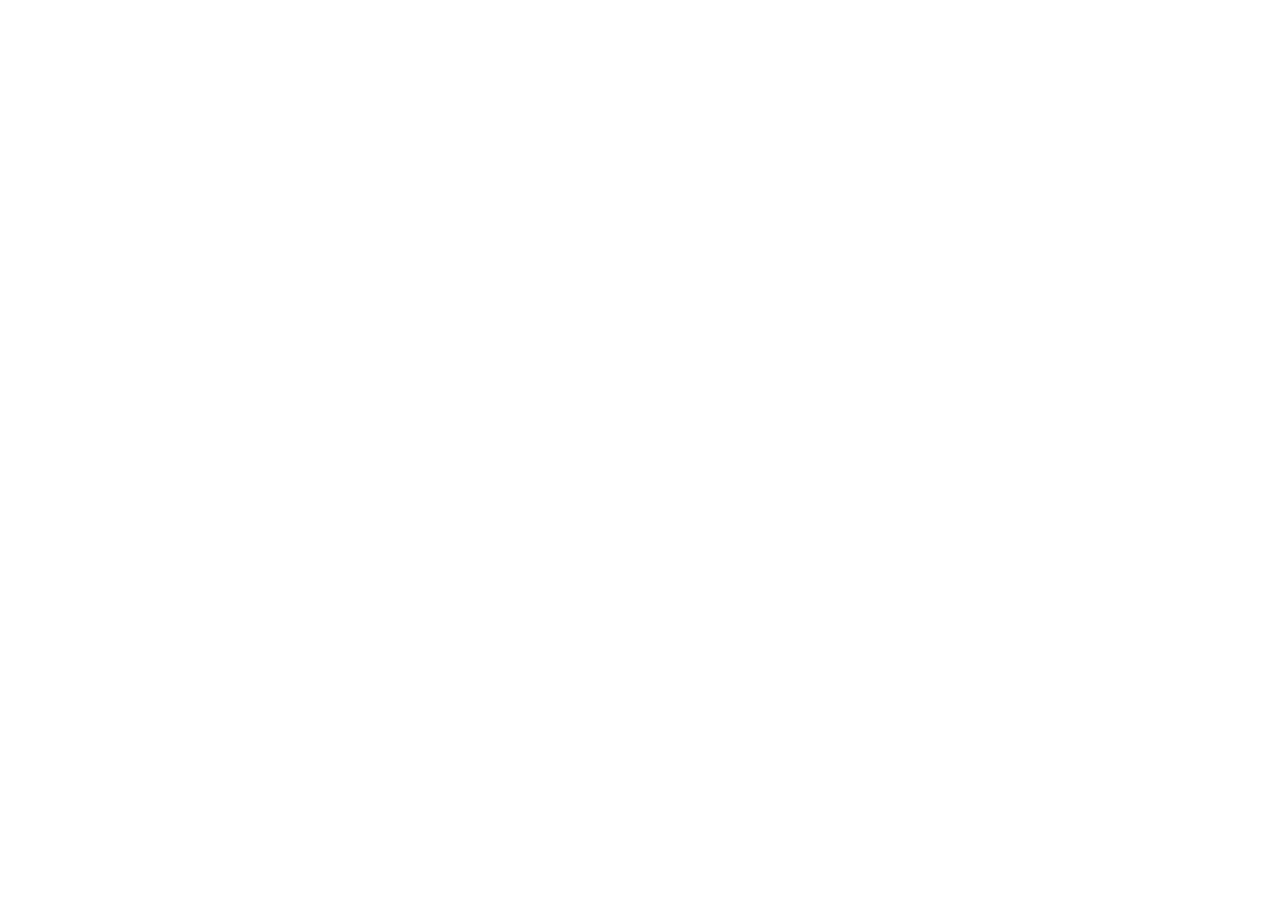
==== simulation/index.html @ 866ac845 "https://virtual-labs.github.io/exp-western-blot-iitg click on the link to test your code." ====
<!DOCTYPE html>
<html>
<head>
	<!-- Add CSS at the head of HTML file -->
    <link rel="stylesheet" href="./css/main.css">
</head>
<body>
		<!-- Your code goes here-->

	<!-- Add JS at the bottom of HTML file --> 
        <script src="./js/main.js"></script>
<script src="../assets/js/iframeResize.js"></script>
        
        </body>
</html>
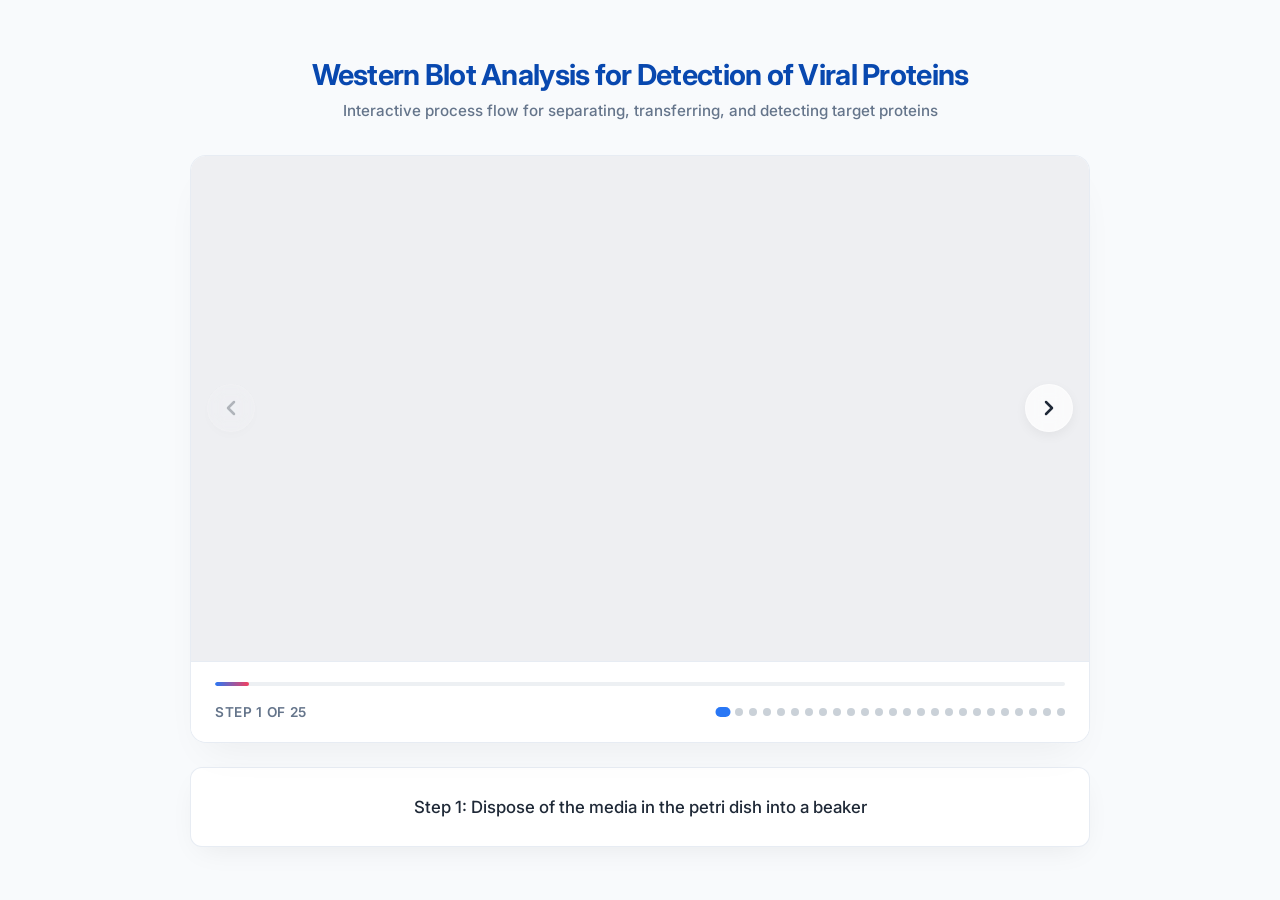
==== commit 33afd4c8: "https://virtual-labs.github.io/exp-western-blot-iitg click on the link to test your code." ====
--- a/simulation/index.html
+++ b/simulation/index.html
@@ -1,14 +1,58 @@
 <!DOCTYPE html>
-<html>
+<html lang="en">
 <head>
-	<!-- Add CSS at the head of HTML file -->
+    <meta charset="UTF-8">
+    <meta name="viewport" content="width=device-width, initial-scale=1.0">
+    <title>Western Blot Analysis Simulation</title>
+    <!-- Premium Google Font -->
+    <link href="https://fonts.googleapis.com/css2?family=Inter:wght@400;500;600;700&display=swap" rel="stylesheet">
     <link rel="stylesheet" href="./css/main.css">
 </head>
 <body>
-		<!-- Your code goes here-->
+    <div class="simulation-container">
+        <header class="sim-header">
+            <h2>Western Blot Analysis for Detection of Viral Proteins</h2>
+            <p>Interactive process flow for separating, transferring, and detecting target proteins</p>
+        </header>
 
-	<!-- Add JS at the bottom of HTML file --> 
-        <script src="./js/main.js"></script>
+        <div class="media-card">
+            <div class="media-wrapper">
+                <!-- Media Elements (Video only) -->
+                <video id="sliderVideo" class="slider-media" controls muted>
+                    Your browser does not support the video tag.
+                </video>
+
+                <!-- Navigation Overlay Controls -->
+                <button id="prevBtn" class="nav-btn prev" aria-label="Previous step">
+                    <svg width="24" height="24" viewBox="0 0 24 24" fill="none" stroke="currentColor" stroke-width="2.5" stroke-linecap="round" stroke-linejoin="round"><polyline points="15 18 9 12 15 6"></polyline></svg>
+                </button>
+                <button id="nextBtn" class="nav-btn next" aria-label="Next step">
+                    <svg width="24" height="24" viewBox="0 0 24 24" fill="none" stroke="currentColor" stroke-width="2.5" stroke-linecap="round" stroke-linejoin="round"><polyline points="9 18 15 12 9 6"></polyline></svg>
+                </button>
+            </div>
+
+            <!-- Footer Controls & Progress -->
+            <div class="media-footer">
+                <div class="progress-bar-container">
+                    <div id="progressBar" class="progress-bar"></div>
+                </div>
+                <div class="footer-row">
+                    <span id="stepCounter" class="step-counter">Step 1 of 25</span>
+                    <div id="indicators" class="slider-indicators"></div>
+                </div>
+            </div>
+        </div>
+
+        <div class="caption-card">
+            <div id="slideCaption" class="slide-caption">
+                <!-- Caption injected via JS -->
+            </div>
+        </div>
+    </div>
+
+    <!-- Scripts -->
+    <script src="./js/main.js"></script>
+    <script src="../assets/js/iframeResize.js"></script>
 <script src="../assets/js/iframeResize.js"></script>
         
         </body>
--- a/simulation/css/main.css
+++ b/simulation/css/main.css
@@ -0,0 +1,267 @@
+/* Design System Tokens */
+:root {
+    --primary: hsl(217, 91%, 56%);
+    --primary-hover: hsl(217, 91%, 46%);
+    --accent: rgb(244, 63, 94);
+    --bg-surface: rgba(255, 255, 255, 0.85);
+    --bg-canvas: hsl(210, 40%, 98%);
+    --text-main: hsl(215, 28%, 17%);
+    --text-muted: hsl(215, 16%, 47%);
+    --border-glass: rgba(226, 232, 240, 0.8);
+    --shadow-soft: 0 10px 30px -10px rgba(0, 0, 0, 0.08);
+    --shadow-card: 0 20px 40px -15px rgba(0, 0, 0, 0.06);
+    --radius-lg: 16px;
+    --radius-md: 12px;
+    --transition-smooth: all 0.3s cubic-bezier(0.4, 0, 0.2, 1);
+}
+
+/* Reset and Base Styles */
+* {
+    box-sizing: border-box;
+    margin: 0;
+    padding: 0;
+}
+
+body {
+    font-family: 'Inter', -apple-system, BlinkMacSystemFont, "Segoe UI", Roboto, sans-serif;
+    background-color: var(--bg-canvas);
+    color: var(--text-main);
+    line-height: 1.5;
+    padding: 1.5rem;
+    display: flex;
+    justify-content: center;
+    align-items: center;
+    min-height: 100vh;
+}
+
+/* Main Container */
+.simulation-container {
+    max-width: 900px;
+    width: 100%;
+    display: flex;
+    flex-direction: column;
+    gap: 1.5rem;
+}
+
+/* Header */
+.sim-header {
+    text-align: center;
+    margin-bottom: 0.5rem;
+}
+
+.sim-header h2 {
+    font-size: 1.8rem;
+    font-weight: 700;
+    color: hsl(217, 91%, 36%);
+    letter-spacing: -0.025em;
+    margin-bottom: 0.25rem;
+}
+
+.sim-header p {
+    color: var(--text-muted);
+    font-size: 0.95rem;
+    font-weight: 500;
+}
+
+/* Media Card (The Main Container) */
+.media-card {
+    background: var(--bg-surface);
+    backdrop-filter: blur(16px);
+    -webkit-backdrop-filter: blur(16px);
+    border: 1px solid var(--border-glass);
+    border-radius: var(--radius-lg);
+    box-shadow: var(--shadow-card);
+    overflow: hidden;
+    display: flex;
+    flex-direction: column;
+}
+
+/* Aspect-Ratio Wrapper */
+.media-wrapper {
+    position: relative;
+    width: 100%;
+    aspect-ratio: 16 / 9;
+    background-color: hsl(220, 14%, 94%);
+    display: flex;
+    justify-content: center;
+    align-items: center;
+    overflow: hidden;
+}
+
+/* Media Elements */
+.slider-media {
+    width: 100%;
+    height: 100%;
+    object-fit: contain;
+    transition: opacity 0.4s ease-in-out, transform 0.4s ease-in-out;
+}
+
+.slider-media.fade-out {
+    opacity: 0;
+    transform: scale(0.98);
+}
+
+/* Glassmorphism Navigation Controls */
+.nav-btn {
+    position: absolute;
+    top: 50%;
+    transform: translateY(-50%);
+    width: 48px;
+    height: 48px;
+    border-radius: 50%;
+    border: 1px solid rgba(255, 255, 255, 0.4);
+    background: rgba(255, 255, 255, 0.7);
+    backdrop-filter: blur(8px);
+    -webkit-backdrop-filter: blur(8px);
+    color: var(--text-main);
+    cursor: pointer;
+    display: flex;
+    justify-content: center;
+    align-items: center;
+    box-shadow: 0 4px 12px rgba(0, 0, 0, 0.05);
+    transition: var(--transition-smooth);
+    z-index: 10;
+}
+
+.nav-btn:hover:not(:disabled) {
+    background: white;
+    color: var(--primary);
+    box-shadow: 0 8px 20px rgba(0, 0, 0, 0.1);
+    transform: translateY(-50%) scale(1.05);
+}
+
+.nav-btn:active:not(:disabled) {
+    transform: translateY(-50%) scale(0.95);
+}
+
+.nav-btn:disabled {
+    opacity: 0.3;
+    cursor: not-allowed;
+    background: rgba(255, 255, 255, 0.3);
+}
+
+.nav-btn.prev {
+    left: 16px;
+}
+
+.nav-btn.next {
+    right: 16px;
+}
+
+.nav-btn svg {
+    transition: transform 0.2s ease;
+}
+
+.nav-btn.prev:hover svg {
+    transform: translateX(-2px);
+}
+
+.nav-btn.next:hover svg {
+    transform: translateX(2px);
+}
+
+/* Footer & Progress Info */
+.media-footer {
+    padding: 1.25rem 1.5rem;
+    background: white;
+    display: flex;
+    flex-direction: column;
+    gap: 1rem;
+    border-top: 1px solid var(--border-glass);
+}
+
+/* Progress Bar */
+.progress-bar-container {
+    width: 100%;
+    height: 4px;
+    background: hsl(210, 20%, 94%);
+    border-radius: 2px;
+    overflow: hidden;
+}
+
+.progress-bar {
+    height: 100%;
+    width: 4%;
+    background: linear-gradient(90deg, var(--primary), var(--accent));
+    border-radius: 2px;
+    transition: width 0.4s cubic-bezier(0.4, 0, 0.2, 1);
+}
+
+.footer-row {
+    display: flex;
+    justify-content: space-between;
+    align-items: center;
+    gap: 1.5rem;
+}
+
+.step-counter {
+    font-size: 0.85rem;
+    font-weight: 600;
+    color: var(--text-muted);
+    text-transform: uppercase;
+    letter-spacing: 0.05em;
+    white-space: nowrap;
+}
+
+/* Dot Indicators */
+.slider-indicators {
+    display: flex;
+    flex-wrap: wrap;
+    justify-content: flex-end;
+    gap: 6px;
+    max-width: 100%;
+}
+
+.dot {
+    width: 8px;
+    height: 8px;
+    border-radius: 50%;
+    background: hsl(210, 16%, 82%);
+    cursor: pointer;
+    transition: var(--transition-smooth);
+}
+
+.dot:hover {
+    background: var(--primary);
+    transform: scale(1.1);
+}
+
+.dot.active {
+    background: var(--primary);
+    transform: scale(1.25);
+    width: 12px;
+    border-radius: 4px;
+}
+
+/* Caption Card */
+.caption-card {
+    background: white;
+    border: 1px solid var(--border-glass);
+    border-radius: var(--radius-md);
+    box-shadow: var(--shadow-soft);
+    padding: 1.25rem 1.5rem;
+    min-height: 80px;
+    display: flex;
+    align-items: center;
+    justify-content: center;
+}
+
+.slide-caption {
+    font-size: 1.05rem;
+    font-weight: 500;
+    color: var(--text-main);
+    text-align: center;
+    line-height: 1.6;
+    animation: textFadeIn 0.4s ease forwards;
+}
+
+@keyframes textFadeIn {
+    from {
+        opacity: 0;
+        transform: translateY(4px);
+    }
+    to {
+        opacity: 1;
+        transform: translateY(0);
+    }
+}
